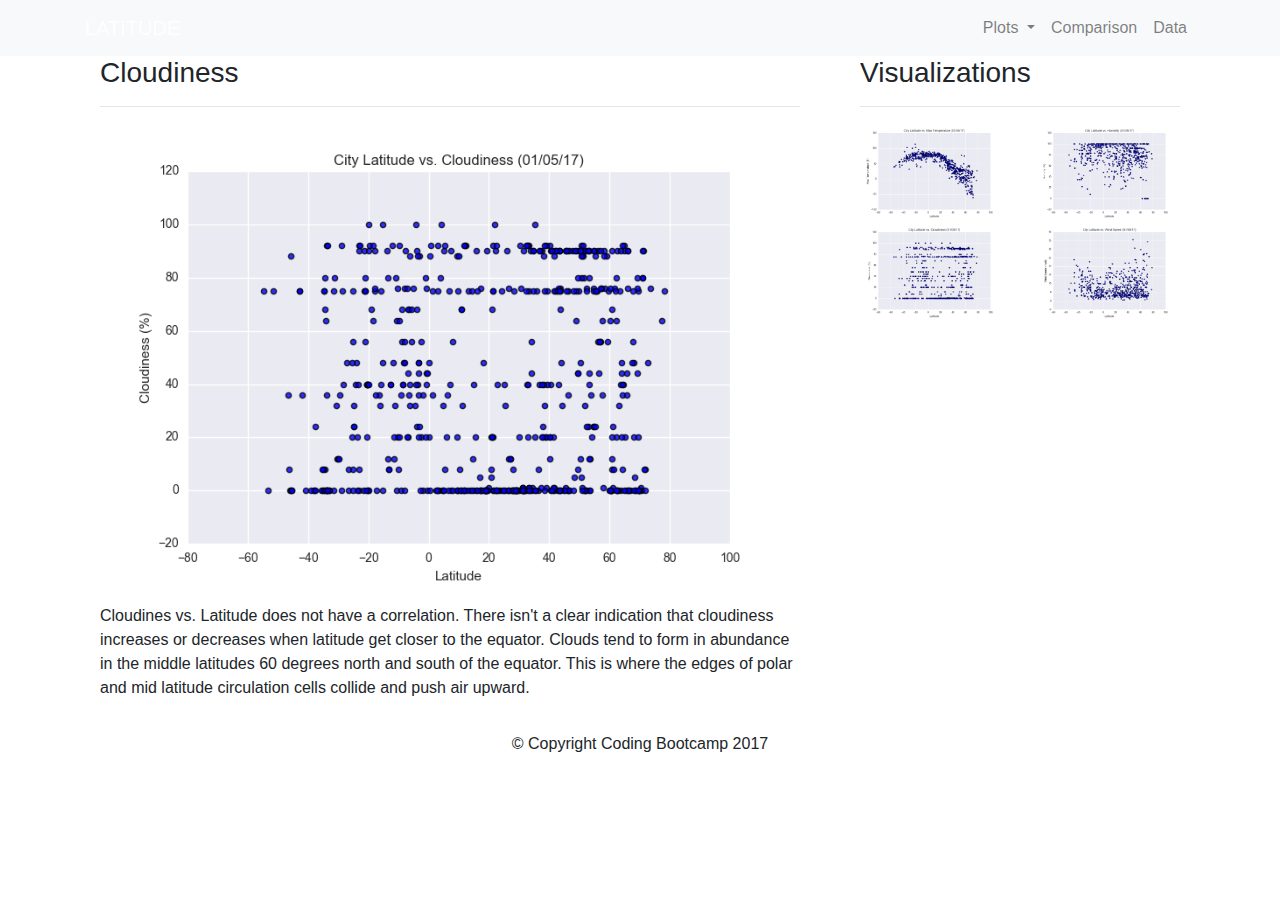
==== WebVisualizations/cloudiness.html @ c7ab8640 "add homework files and resources" ====
<!DOCTYPE html>
<html lang="en">

<head>
  <meta charset="UTF-8">
  <title>Cloudiness</title>
  <link rel="stylesheet" href="https://stackpath.bootstrapcdn.com/bootstrap/4.3.1/css/bootstrap.min.css" integrity="sha384-ggOyR0iXCbMQv3Xipma34MD+dH/1fQ784/j6cY/iJTQUOhcWr7x9JvoRxT2MZw1T" crossorigin="anonymous">

  <script src="https://code.jquery.com/jquery-3.3.1.slim.min.js" integrity="sha384-q8i/X+965DzO0rT7abK41JStQIAqVgRVzpbzo5smXKp4YfRvH+8abtTE1Pi6jizo" crossorigin="anonymous"></script>
  <script src="https://cdnjs.cloudflare.com/ajax/libs/popper.js/1.14.7/umd/popper.min.js" integrity="sha384-UO2eT0CpHqdSJQ6hJty5KVphtPhzWj9WO1clHTMGa3JDZwrnQq4sF86dIHNDz0W1" crossorigin="anonymous"></script>
  <script src="https://stackpath.bootstrapcdn.com/bootstrap/4.3.1/js/bootstrap.min.js" integrity="sha384-JjSmVgyd0p3pXB1rRibZUAYoIIy6OrQ6VrjIEaFf/nJGzIxFDsf4x0xIM+B07jRM" crossorigin="anonymous"></script>

  <link rel="stylesheet" href="style.css">
</head>
<body>
    <!--Navbar-->
    <nav class="navbar navbar-expand-lg navbar-light bg-light">
        <div class="container">
            <a class="navbar-brand text-white" href="index.html">LATITUDE</a>
            <button class="navbar-toggler" type="button" data-toggle="collapse" data-target="#navbarSupportedContent" aria-controls="navbarSupportedContent" aria-expanded="false" aria-label="Toggle navigation">
                <span class="navbar-toggler-icon"></span>
            </button>
                
            <div class="collapse navbar-collapse" id="navbarSupportedContent">
                <ul class="navbar-nav ml-auto">    
                    <li class="nav-item dropdown">
                        <a class="nav-link dropdown-toggle" href="#" id="navbarDropdown" role="button" data-toggle="dropdown" aria-haspopup="true" aria-expanded="false">
                            Plots
                        </a>
                        <div class="dropdown-menu dropdown-menu-right" aria-labelledby="navbarDropdown">
                            <a class="dropdown-item" href="temp.html">Max Temperature</a>
                            <a class="dropdown-item" href="humidity.html">Humidity</a>
                            <a class="dropdown-item" href="cloudiness.html">Cloudiness</a>
                            <a class="dropdown-item" href="windspeed.html">Wind Speed</a>
                        </div>
                    </li>
                    <li class="nav-item">
                        <a class="nav-link" href="comparison.html">Comparison</a>
                    </li>
                    <li class="nav-item">
                        <a class="nav-link" href="data.html">Data</a>
                    </li>
                </ul>
            </div>
        </div> 
    </nav>
    <!--Cloudiness-->
    <div class="container content">
        <div class="row">
            <div class="col-md-8">
                <div class="col-md-12">
                    <h3>Cloudiness</h3>
                    <hr>
                    <img src="Fig3.png" width="100%" alt="cloudiness">
                    <br>
                    <p>Cloudines vs. Latitude does not have a correlation. There isn't a clear indication that cloudiness increases or decreases when latitude get closer to the equator. Clouds tend to form in abundance in the middle latitudes 60 degrees north and south of the equator. This is where the edges of polar and mid latitude circulation cells collide and push air upward. </p>
                </div>
            </div>
            <!--Visualizations-->
            <div class="col-md-4">
                <div class="col-md-12">
                    <h3>Visualizations</h3>
                    <hr>
                    <div class="row">
                        <div class="col-3 col-md-6">
                            <a href="temp.html"><img src="Fig1.png" width="100%" alt="temprature plot"></a>
                        </div>
                       
                        <div class="col-3 col-md-6">
                            <a href="humidity.html"><img src="Fig2.png" width="100%" alt="humidity plot"></a>
                        </div>
                    
                        <div class="col-3 col-md-6">
                            <a href="cloudiness.html"><img class="pic" src="Fig3.png" width="100%" alt="cloudiness plot"></a>
                        </div>
                        
                        <div class="col-3 col-md-6">
                            <a href="windspeed.html"><img src="Fig4.png" width="100%" alt="windspeed plot"></a>
                        </div>
                    </div>
                </div>
            </div>            
        </div>    
    </div>
    <!-- Footer -->
    <footer class="page-footer font-small footer-dark">
        <div class="footer-copyright text-center py-3">© Copyright Coding Bootcamp 2017
        </div>      
    </footer>
</body>
</html>
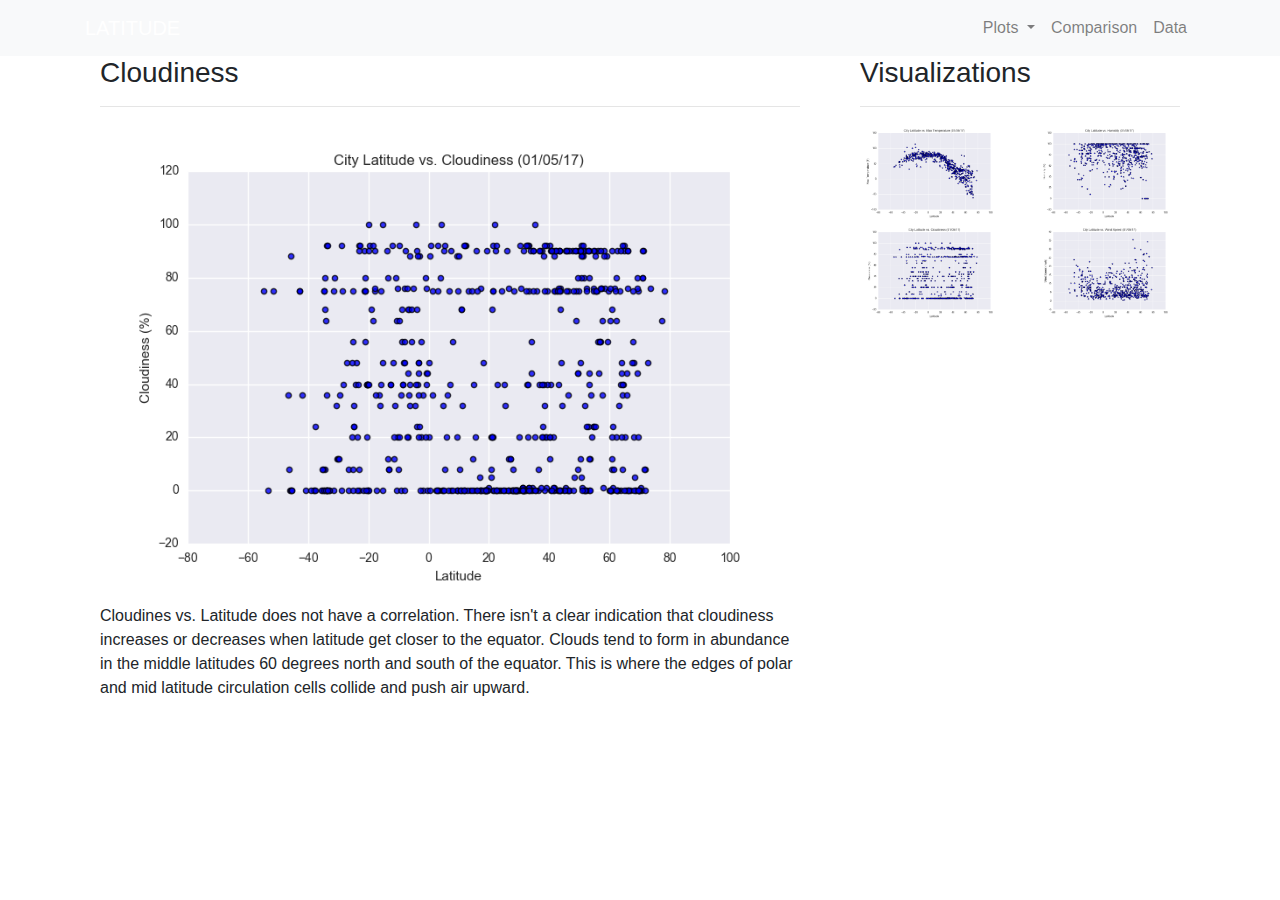
==== commit 17a0f5e7: "Uploading final homework files" ====
--- a/WebVisualizations/cloudiness.html
+++ b/WebVisualizations/cloudiness.html
@@ -82,10 +82,6 @@
             </div>            
         </div>    
     </div>
-    <!-- Footer -->
-    <footer class="page-footer font-small footer-dark">
-        <div class="footer-copyright text-center py-3">© Copyright Coding Bootcamp 2017
-        </div>      
-    </footer>
+    
 </body>
 </html>